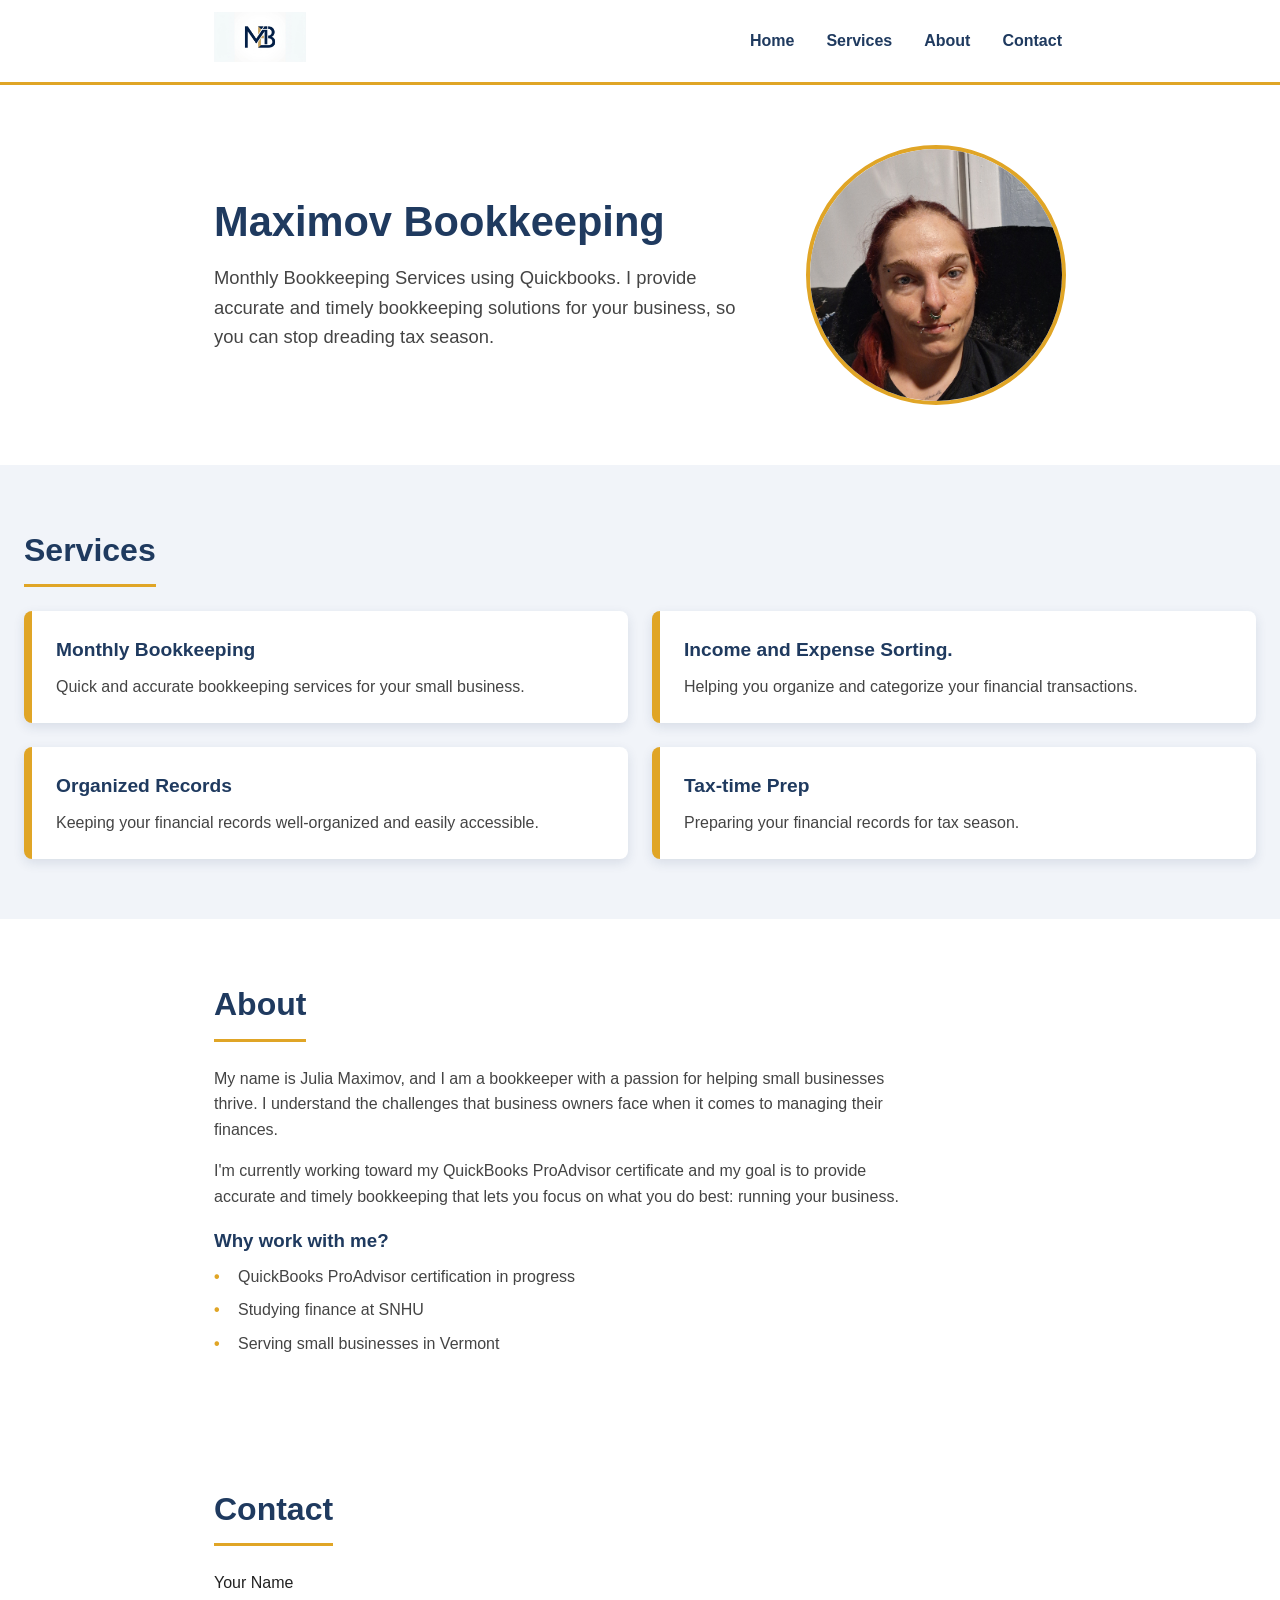
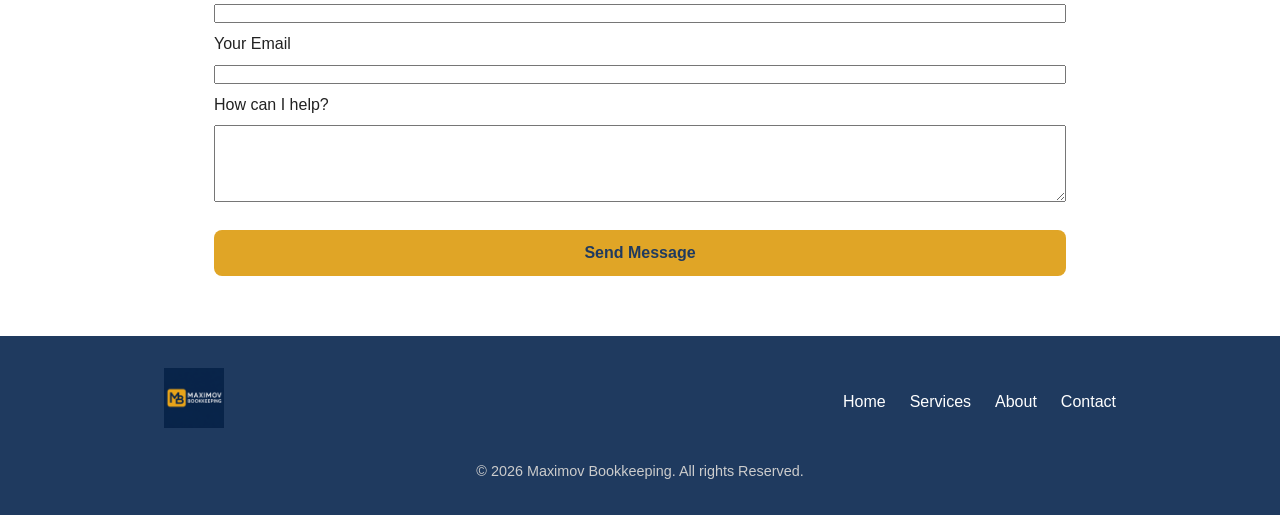
==== index.html @ 971b33e2 "first commit" ====
<!DOCTYPE html>
<html lang="en">
<head>
  <meta charset="UTF-8">
  <meta name="viewport" content="width=device-width, initial-scale=1.0">
  <title>Maximov Bookkeeping</title>
  <link rel="stylesheet" href="style.css">
</head>

<body>
  <header>
    <div class="container">
      <div class="row">
        <nav>
          <div class="img_wrapper">
            <figure>
              <img src="./assets/header_logo.png" alt="logo">
            </figure>
          </div>
          <ul>
            <li>
              <a href="/">Home</a>
            </li>
            <li>
              <a href="#services">Services</a>
            </li>
            <li>
              <a href="#about">About</a>
            </li>
            <li>
              <a href="#contact">Contact</a>
            </li>
          </ul>
        </nav>
      </div>
    </div>
 </header>

  <section id="home">
    <div>
      <h1>Maximov Bookkeeping</h1>
     <p>Monthly Bookkeeping Services using Quickbooks. I provide accurate and timely bookkeeping solutions for your business, so you can stop dreading tax season.</p>
    </div>
    <figure>
      <img src="./assets/header_img.jpg" alt="header image">
    </figure>
  </section>

  <section id="services">
    <h2>Services</h2>
    <div class="services_grid">
      <div class="services_card">
        <h3>Monthly Bookkeeping</h3>
        <p>Quick and accurate bookkeeping services for your small business.</p>
      </div>
      <div class="services_card">
        <h3>Income and Expense Sorting.</h3>
        <p>Helping you organize and categorize your financial transactions.</p>
      </div>
      <div class="services_card">
        <h3>Organized Records</h3>
        <p>Keeping your financial records well-organized and easily accessible.</p>
      </div>
      <div class="services_card">
        <h3>Tax-time Prep</h3>
        <p>Preparing your financial records for tax season.</p>
      </div>
    </div>
  </section>

  <section id="about">
    <h2>About</h2>
    <div class="about_wrapper">
      <p>My name is Julia Maximov, and I am a bookkeeper with a passion for helping small businesses thrive. I understand the challenges that business owners face when it comes to managing their finances.</p>
      <p>I'm currently working toward my  QuickBooks ProAdvisor certificate and my goal is to provide accurate and timely bookkeeping that lets you focus on what you do best: running your business.</p>
      <h3>Why work with me?</h3>
      <ul>
        <li>QuickBooks ProAdvisor certification in progress</li>
        <li>Studying finance at SNHU</li>
        <li>Serving small businesses in Vermont</li>
      </ul>
    </div>
  </section>

  <section id="contact">
    <h2>Contact</h2>
    <form class="contact_form" action="https://formspree.io/f/xaeezlde" method="POST">
      <label for="name">Your Name</label>
      <input type="text" id="name" name="name" required>

      <label for="email">Your Email</label>
      <input type="email" id="email" name="email" required>

      <label for="message">How can I help?</label>
      <textarea id="message" name="message" rows="5" required></textarea>

      <button type="submit">Send Message</button>
    </form>
    <script src="index.js"></script>
  </section>

  <footer>
    <div class="container">
      <div class="row">
        <div class="footer_img-wrapper">
          <img src="./assets/footer_logo.png" class="footer_logo"alt="footer_logo">
        </div>
        <div class="footer_links">
          <ul>
            <li><a href="/">Home</a></li>
            <li><a href="#services">Services</a></li>
            <li><a href="#about">About</a></li>
            <li><a href="#contact">Contact</a></li>
          </ul>
        </div>
      </div>
      <p class="footer_copy">&copy; 2026 Maximov Bookkeeping. All rights Reserved.</p>
    </div>
  </footer>
</body>
</html>
---- style.css ----
* {
  margin: 0;
  padding: 0;
  box-sizing: border-box;
}

html {
  scroll-behavior: smooth;
  scroll-padding-top: 90px;
}

body {
  font-family: Arial, sans-serif;
  line-height: 1.6;
  color: #222;
}

header {
  background: #ffffff;
  border-bottom: 3px solid #e0a526;
  position: sticky;
  top: 0;
  z-index: 1000;
}

nav {
  display: flex;
  justify-content: space-between;
  align-items: center;
  max-width: 900px;
  margin: 0 auto;
  padding: 12px 24px;
}

nav ul {
  display: flex;
  gap: 24px;
  list-style: none;
}

nav a { 
  text-decoration: none;
  color: #1f3a5f;
  font-weight: 700;
  padding: 8px 4px;
  border-bottom: 2px solid transparent;
}

nav a:hover {
  color: #b8860b;
  border-bottom-color: #e0a526;
}

.img_wrapper img {
  height: 50px;
  mix-blend-mode: multiply;
}

section {
  max-width: 900px;
  margin: 0 auto;
  padding: 60px 24px;
}

 /* Home Section */

#home {
  display: flex;
  align-items: center;
  justify-content: space-between;
  gap: 40px;
}

.home-text {
  flex: 1;
}

#home h1 {
  font-size: 2.6rem;
  line-height: 1.2;
  color: #1f3a5f;
  margin-bottom: 16px;
}

#home p {
  font-size: 1.15rem;
  color: #444;
}

#home figure {
  flex-shrink: 0;
}

#home img {
  width: 260px;
  height: 260px;
  object-fit: cover;
  border-radius: 50%;
  border: 4px solid #e0a526;
  display: block;
}

/* Services Section */

section h2 {
  font-size: 2rem;
  color: #1f3a5f;
  margin-bottom: 24px;
  padding-bottom: 8px;
  border-bottom: 3px solid #e0a526;
  display: inline-block;
}

.services_grid {
  display: grid;
  grid-template-columns: 1fr 1fr;
  gap: 24px;
}

.services_card {
  background: #ffffff;
  border-left: 8px solid #e0a526;
  border-radius: 8px;
  padding: 24px;
  box-shadow: 0 4px 12px rgba(31, 58, 95, 0.12);
}

#services {
  background: #f1f4f9;
  max-width: none;
}

.services_card h3 {
  color: #1f3a5f;
  font-size: 1.2rem;
  margin-bottom: 8px;
}

.services_card p {
  color: #444;
}

/* About Section */

.about_wrapper {
  max-width: 700px;
}

.about_wrapper p {
  color: #444;
  line-height: 1.6;
  margin-bottom: 16px;
}

.about_wrapper h3 {
  color: #1f3a5f;
  margin-bottom: 8px;
}

.about_wrapper ul {
  list-style: none;
  padding-left: 0;
}

.about_wrapper ul li {
  position: relative;
  padding-left: 24px;
  margin-bottom: 8px;
  color: #444;
}

.about_wrapper ul li::before {
  content:"\2022";
  color: #e0a526;
  font-weight: bold;
  position: absolute;
  left: 0;
}

/* Contact Section */

.contact_form {
  display: flex;
  flex-direction: column;
  gap: 8px;
}

.contact_ form label {
  color: #1f3a5f;
  font-weight: bold;
  margin-top: 12px;
}

.contact_form input:focus,
.contact_form textarea:focus {
  outline: none;
  border-color: #e0a526;
}

.contact_form button {
  margin-top: 20px;
  padding: 14px;
  background: #e0a526;
  color: #1f3a5f;
  font-size: 1rem;
  font-weight: bold;
  border: none;
  border-radius: 8px;
  cursor: pointer;
}

.contact_form button:hover {
  background: #1f3a5f;
  color: #ffffff;
}

.thanks a {
  color: #1f3a5f;
  font-weight: bold;
}

/*Footer Section */

footer {
  background: #1f3a5f;
  color: #ffffff;
  padding: 32px 0; 
}

footer .row {
  display: flex;
  justify-content: space-between;
  align-items: center;
  max-width: 1000px;
  margin: 0 auto;
  padding: 0 24px;
}

.footer_logo {
  height: 60px;
  width: auto;
}

.footer_links ul {
  list-style: none;
  display: flex;
  gap: 24px;
  margin: 0;
  padding: 0;
}

.footer_links a {
  color: #ffffff;
  text-decoration: none;
}

.footer_links a:hover {
  color: #e0a526;
}

.footer_copy {
  text-align: center;
  color: #cccccc;
  font-size: 0.9rem;
  margin-top: 24px;
}

/* Mobile Responsiveness */

@media (max-width: 700px) {
  .services_grid {
    grid-template-columns: 1fr;
  }
}
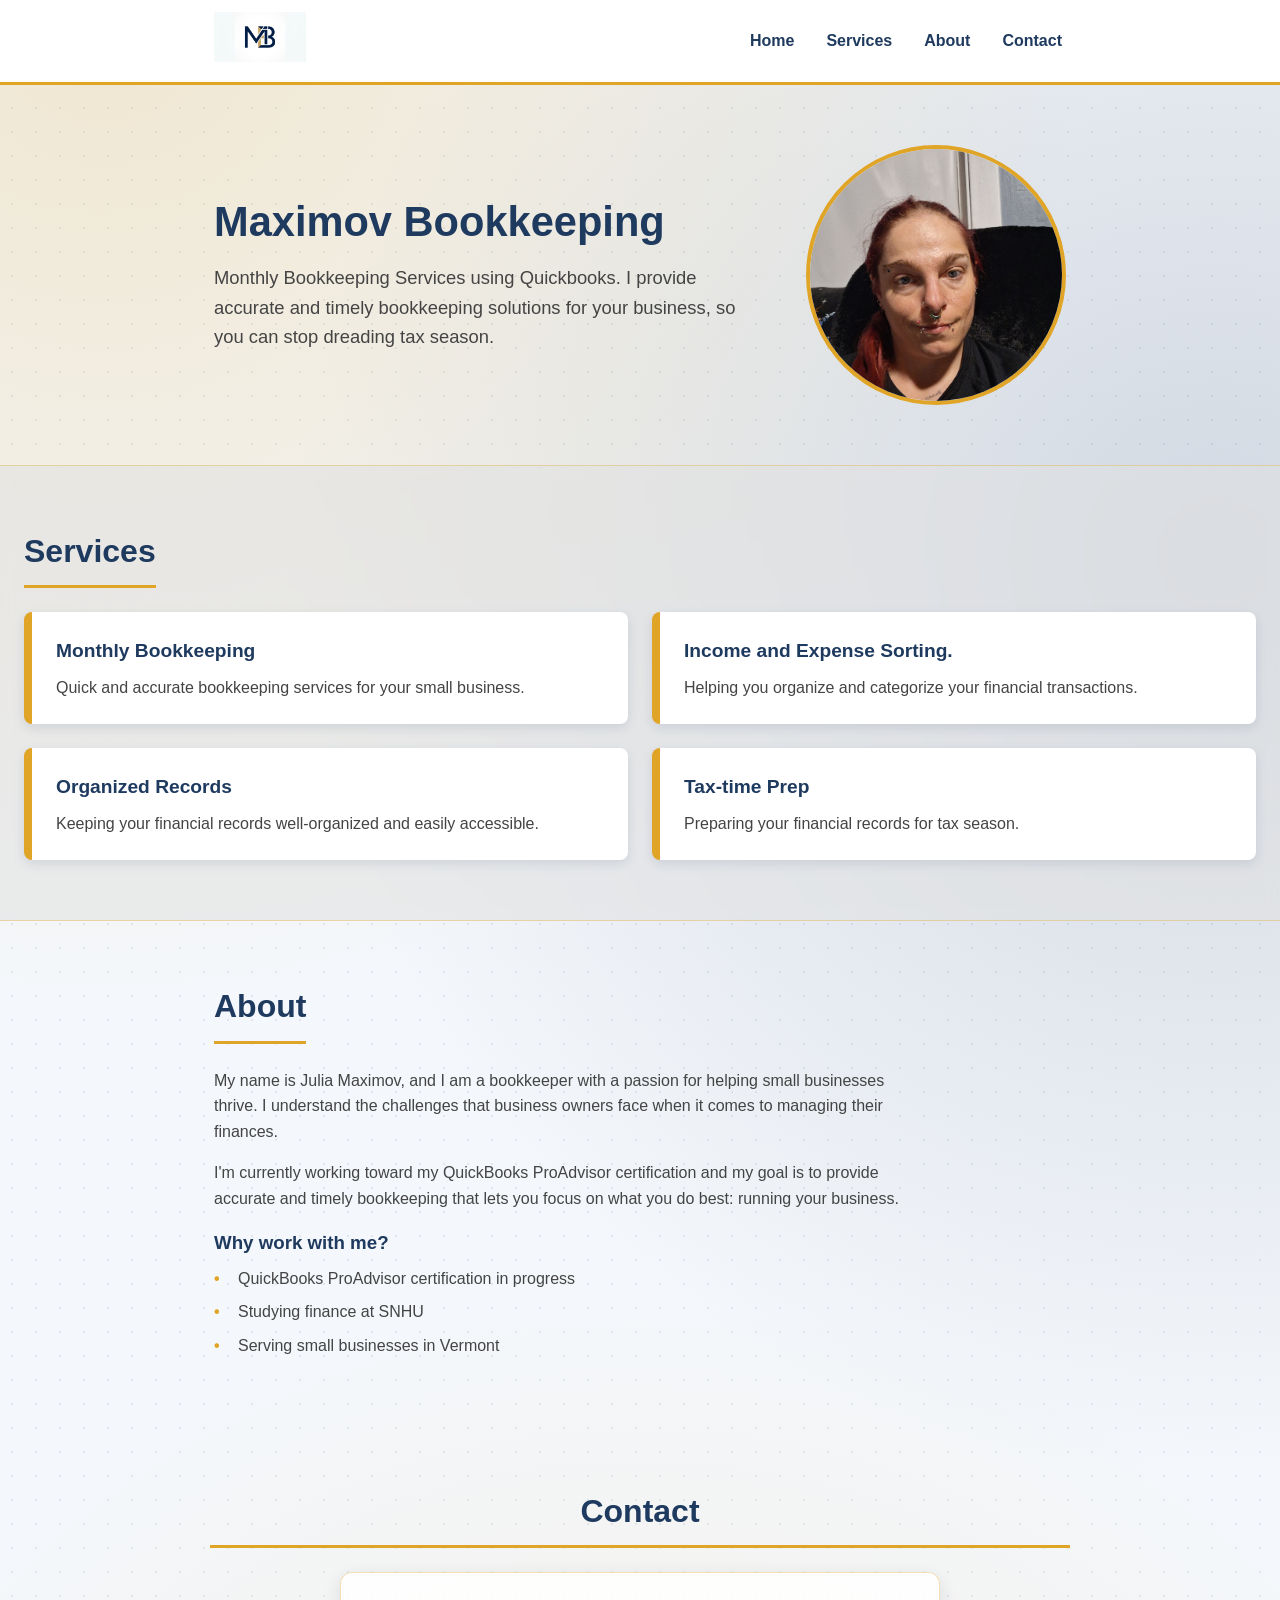
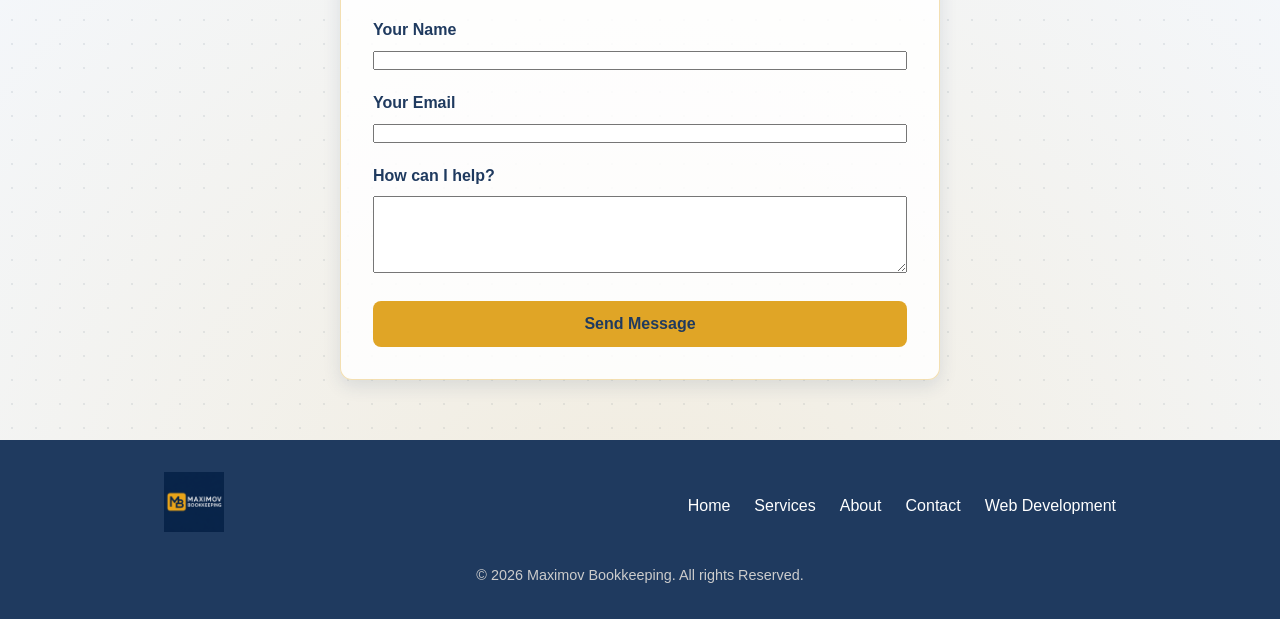
==== commit 844817c7: "finished basic page layout, still working on mobile responsiveness" ====
--- a/index.html
+++ b/index.html
@@ -72,7 +72,7 @@
     <h2>About</h2>
     <div class="about_wrapper">
       <p>My name is Julia Maximov, and I am a bookkeeper with a passion for helping small businesses thrive. I understand the challenges that business owners face when it comes to managing their finances.</p>
-      <p>I'm currently working toward my  QuickBooks ProAdvisor certificate and my goal is to provide accurate and timely bookkeeping that lets you focus on what you do best: running your business.</p>
+      <p>I'm currently working toward my  QuickBooks ProAdvisor certification and my goal is to provide accurate and timely bookkeeping that lets you focus on what you do best: running your business.</p>
       <h3>Why work with me?</h3>
       <ul>
         <li>QuickBooks ProAdvisor certification in progress</li>
@@ -111,6 +111,7 @@
             <li><a href="#services">Services</a></li>
             <li><a href="#about">About</a></li>
             <li><a href="#contact">Contact</a></li>
+            <li><a href="webDev.html">Web Development</a></li>
           </ul>
         </div>
       </div>
--- a/style.css
+++ b/style.css
@@ -179,16 +179,43 @@
 
 /* Contact Section */
 
+#contact {
+  background: transparent;
+  backdrop-filter: none;
+  border: none;
+  box-shadow: none;
+  padding: 60px 20px;
+}
+
 .contact_form {
   display: flex;
   flex-direction: column;
-  gap: 8px;
-}
-
-.contact_ form label {
+  gap: 8px; 
+  background: rgba(255, 255, 255, 0.85);
+  padding: 32px;
+  margin: 24px auto 0;
+  max-width: 600px;
+  border-radius: 12px;
+  border: 1px solid rgba(224, 165, 38, 0.35);
+  box-shadow: 0 6px 18px rgba(31, 58, 95, 0.12);
+  box-sizing: border-box;
+}
+
+.contact_form label {
   color: #1f3a5f;
   font-weight: bold;
   margin-top: 12px;
+}
+
+#contact h2 {
+  display: block;
+  text-align: center;
+}
+
+.contact_form input,
+.contact_form textarea {
+  width: 100%;
+  box-sizing: border-box;
 }
 
 .contact_form input:focus,
@@ -265,10 +292,81 @@
   margin-top: 24px;
 }
 
+.work_grid {
+  display: grid;
+  grid-template-columns: repeat(auto-fit, minmax(260px,1fr));
+  gap: 20px;
+  margin: 24px 0;
+}
+
+.work_grid img {
+  width: 100%;
+  height: auto;
+  border-radius: 8px;
+  border: 2px solid #e0a526;
+  box-shadow: 0 4px 12px rgba(0, 0, 0, 0.15);
+}
+
+.work_links {
+  display: flex;
+  gap: 16px;
+  flex-wrap: wrap;
+}
+
+.work_links a {
+  background: #1f3a5f;
+  color: #ffffff;
+  padding: 10px 20px;
+  border-radius: 6px;
+  text-decoration: none;
+  font-weight: bold;
+}
+
+.work_links a:hover {
+  background: #e0a526;
+  color: #1f3a5f;
+}
+
 /* Mobile Responsiveness */
 
 @media (max-width: 700px) {
   .services_grid {
     grid-template-columns: 1fr;
   }
+}
+
+@media (max-width) {
+  footer .row {
+    flex-direction: column;
+    gap: 20px;
+    text-align: center;
+  }
+
+  .footer_links ul {
+    flex-wrap: wrap;
+    justify-content: center;
+    gap: 16px;
+  }
+}
+
+body {
+   background-color: #f4f7fb;
+    background-image: 
+      radial-gradient(circle at 8% 0%, rgba(224, 165, 38, 0.20), transparent 40%),
+     radial-gradient(circle at 95% 25%, rgba(31, 58, 95, 0.16), transparent 45%),
+      radial-gradient(circle at 50% 100%, rgba(224, 165, 38, 0.14), transparent 40%),
+      radial-gradient(rgba(31, 58, 95, 0.09) 1px, transparent 1px);
+  background-size: auto, auto, auto, 24px 24px;
+  background-repeat: no-repeat, no-repeat, no-repeat, repeat;
+}
+
+section {
+  background: transparent;
+}
+
+#services {
+  background: rgba(225, 225, 225, 0.55);
+  backdrop-filter: blur(6px);
+  border-top: 1px solid rgba(224, 165, 38, 0.35);
+  border-bottom: 1px solid rgba(224, 165, 38, 0.35);
 }
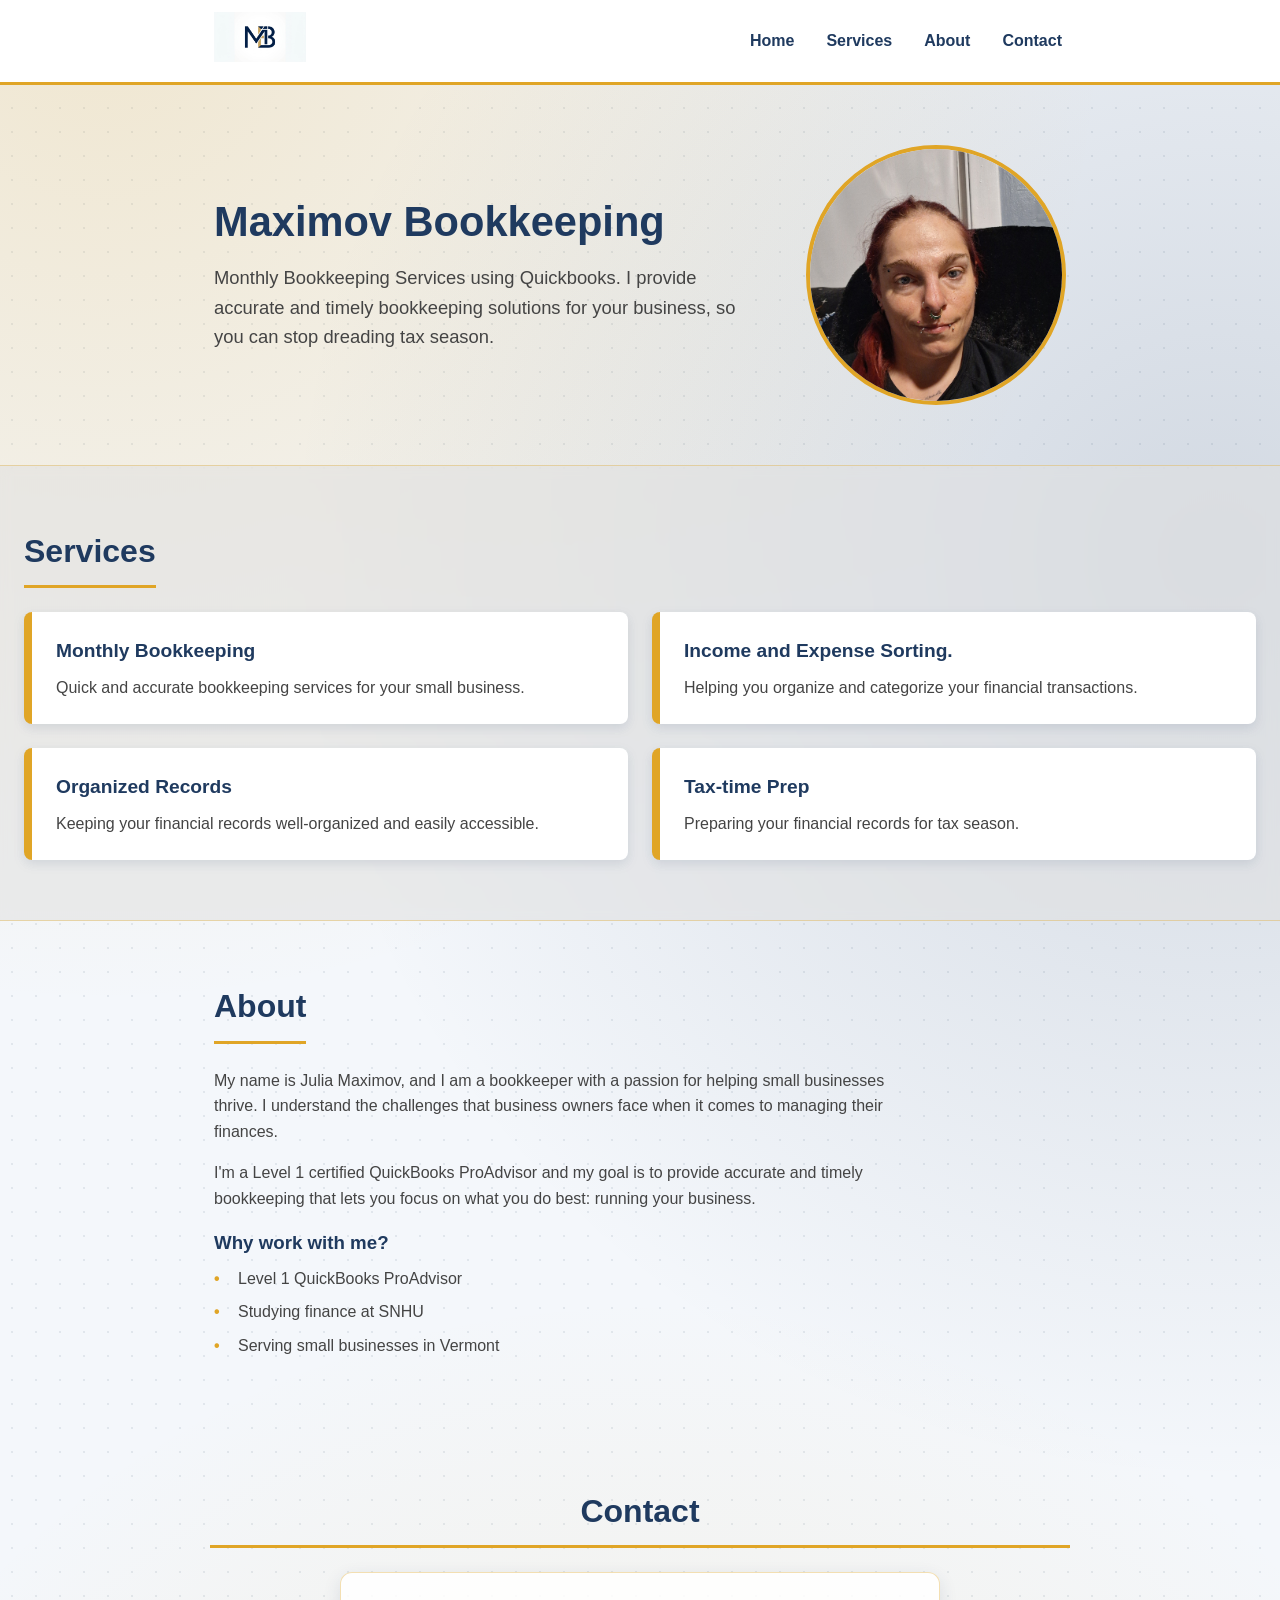
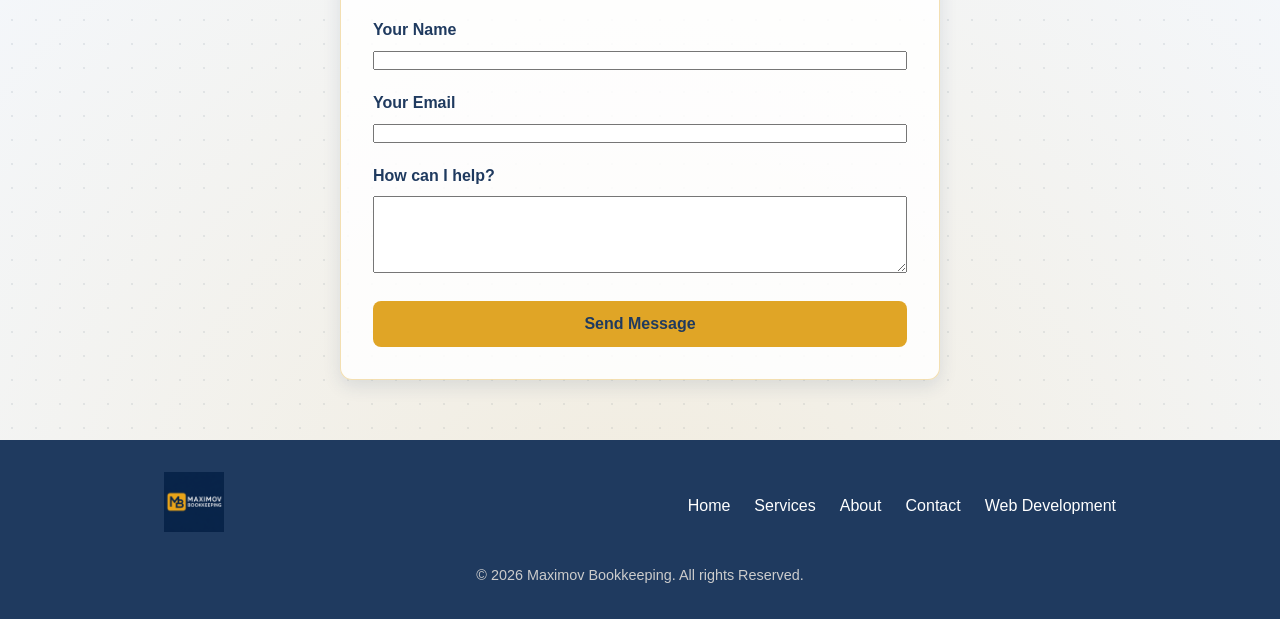
==== commit 4aaf927c: "updates to QuickBooks certification" ====
--- a/index.html
+++ b/index.html
@@ -42,7 +42,7 @@
      <p>Monthly Bookkeeping Services using Quickbooks. I provide accurate and timely bookkeeping solutions for your business, so you can stop dreading tax season.</p>
     </div>
     <figure>
-      <img src="./assets/header_img.jpg" alt="header image">
+      <img src="./assets/header_img.jpg" class="header_img" alt="header image">
     </figure>
   </section>
 
@@ -72,10 +72,10 @@
     <h2>About</h2>
     <div class="about_wrapper">
       <p>My name is Julia Maximov, and I am a bookkeeper with a passion for helping small businesses thrive. I understand the challenges that business owners face when it comes to managing their finances.</p>
-      <p>I'm currently working toward my  QuickBooks ProAdvisor certification and my goal is to provide accurate and timely bookkeeping that lets you focus on what you do best: running your business.</p>
+      <p>I'm a Level 1 certified QuickBooks ProAdvisor and my goal is to provide accurate and timely bookkeeping that lets you focus on what you do best: running your business.</p>
       <h3>Why work with me?</h3>
       <ul>
-        <li>QuickBooks ProAdvisor certification in progress</li>
+        <li>Level 1 QuickBooks ProAdvisor</li>
         <li>Studying finance at SNHU</li>
         <li>Serving small businesses in Vermont</li>
       </ul>
--- a/style.css
+++ b/style.css
@@ -7,6 +7,12 @@
 html {
   scroll-behavior: smooth;
   scroll-padding-top: 90px;
+}
+
+html,
+body {
+  max-width: 100%;
+  overflow-x: hidden;
 }
 
 body {
@@ -21,6 +27,11 @@
   position: sticky;
   top: 0;
   z-index: 1000;
+}
+
+img {
+  max-width: 100%;
+  height: auto;
 }
 
 nav {
@@ -329,13 +340,7 @@
 
 /* Mobile Responsiveness */
 
-@media (max-width: 700px) {
-  .services_grid {
-    grid-template-columns: 1fr;
-  }
-}
-
-@media (max-width) {
+@media (max-width: 850) {
   footer .row {
     flex-direction: column;
     gap: 20px;
@@ -346,6 +351,81 @@
     flex-wrap: wrap;
     justify-content: center;
     gap: 16px;
+  }
+}
+
+@media (max-width: 768px) {
+  header nav, 
+  footer nav {
+    flex-wrap: wrap;
+    justify-content: center;
+    gap: 10px;
+  }
+
+  input, 
+  textarea {
+    padding: 12px;
+    font-size: 16px;
+  }
+}
+
+@media (max-width: 700px) {
+  .services_grid {
+    grid-template-columns: 1fr;
+  }
+}
+
+@media (max-width: 600px) {
+   #home {
+    display: flex;
+    flex-direction: column;
+    align-items: center;
+    grid-template-columns: 1fr;
+    text-align: center;
+    gap: 20px;
+  }
+}
+
+@media (max-width: 550px) {
+  .img_wrapper img,
+  .footer_logo {
+    max-width: 100%;
+    height: 50px;
+    width: auto;
+    object-fit: contain;
+  }
+
+  nav {
+    flex-direction: column;
+    gap: 12px;
+    padding: 12px;
+  }
+
+  nav ul {
+    flex-wrap: wrap;
+    justify-content: center;
+    gap: 12px;
+  }
+
+  footer.row {
+    flex-direction: column;
+    align-items: center;
+    gap: 16px;
+    text-align: center;
+  }
+
+  .footer_links ul {
+    flex-wrap: wrap;
+    justify-content: center;
+    gap: 12px;
+  }
+
+  #home img.header_img {
+    width: 200px;
+    height: 200px;
+    max-width: 100%;
+    object-fit: cover;
+    border-radius: 50%;
   }
 }
 
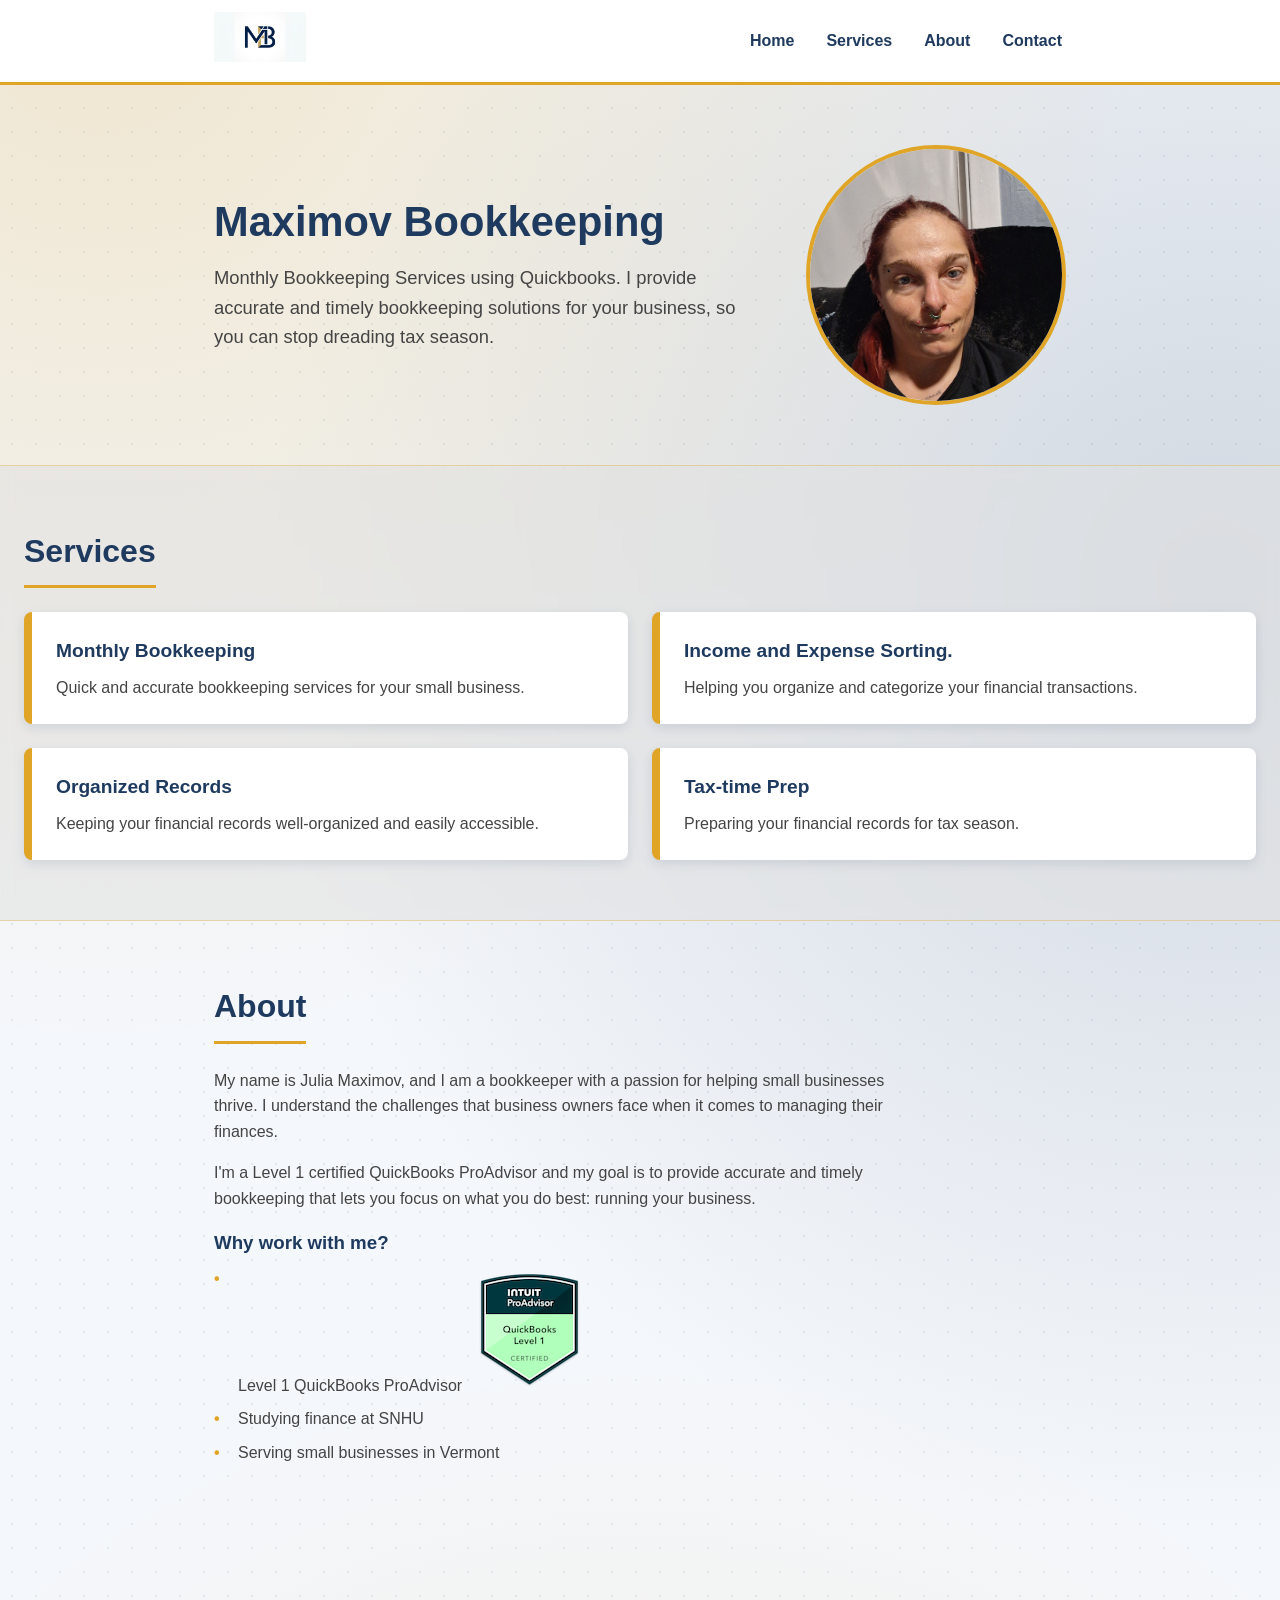
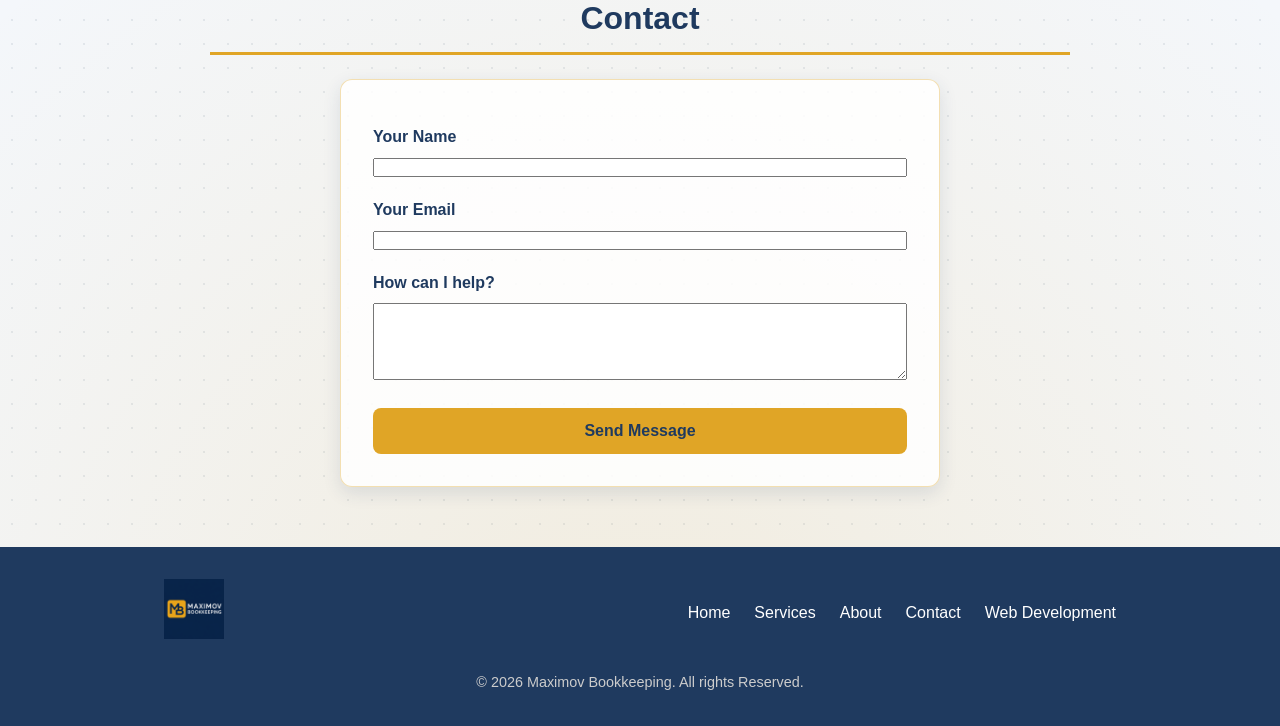
==== commit 0fb59086: "added cerification badge" ====
--- a/index.html
+++ b/index.html
@@ -75,7 +75,7 @@
       <p>I'm a Level 1 certified QuickBooks ProAdvisor and my goal is to provide accurate and timely bookkeeping that lets you focus on what you do best: running your business.</p>
       <h3>Why work with me?</h3>
       <ul>
-        <li>Level 1 QuickBooks ProAdvisor</li>
+        <li>Level 1 QuickBooks ProAdvisor <img src="./assets/level-1-badge.png"></li>
         <li>Studying finance at SNHU</li>
         <li>Serving small businesses in Vermont</li>
       </ul>
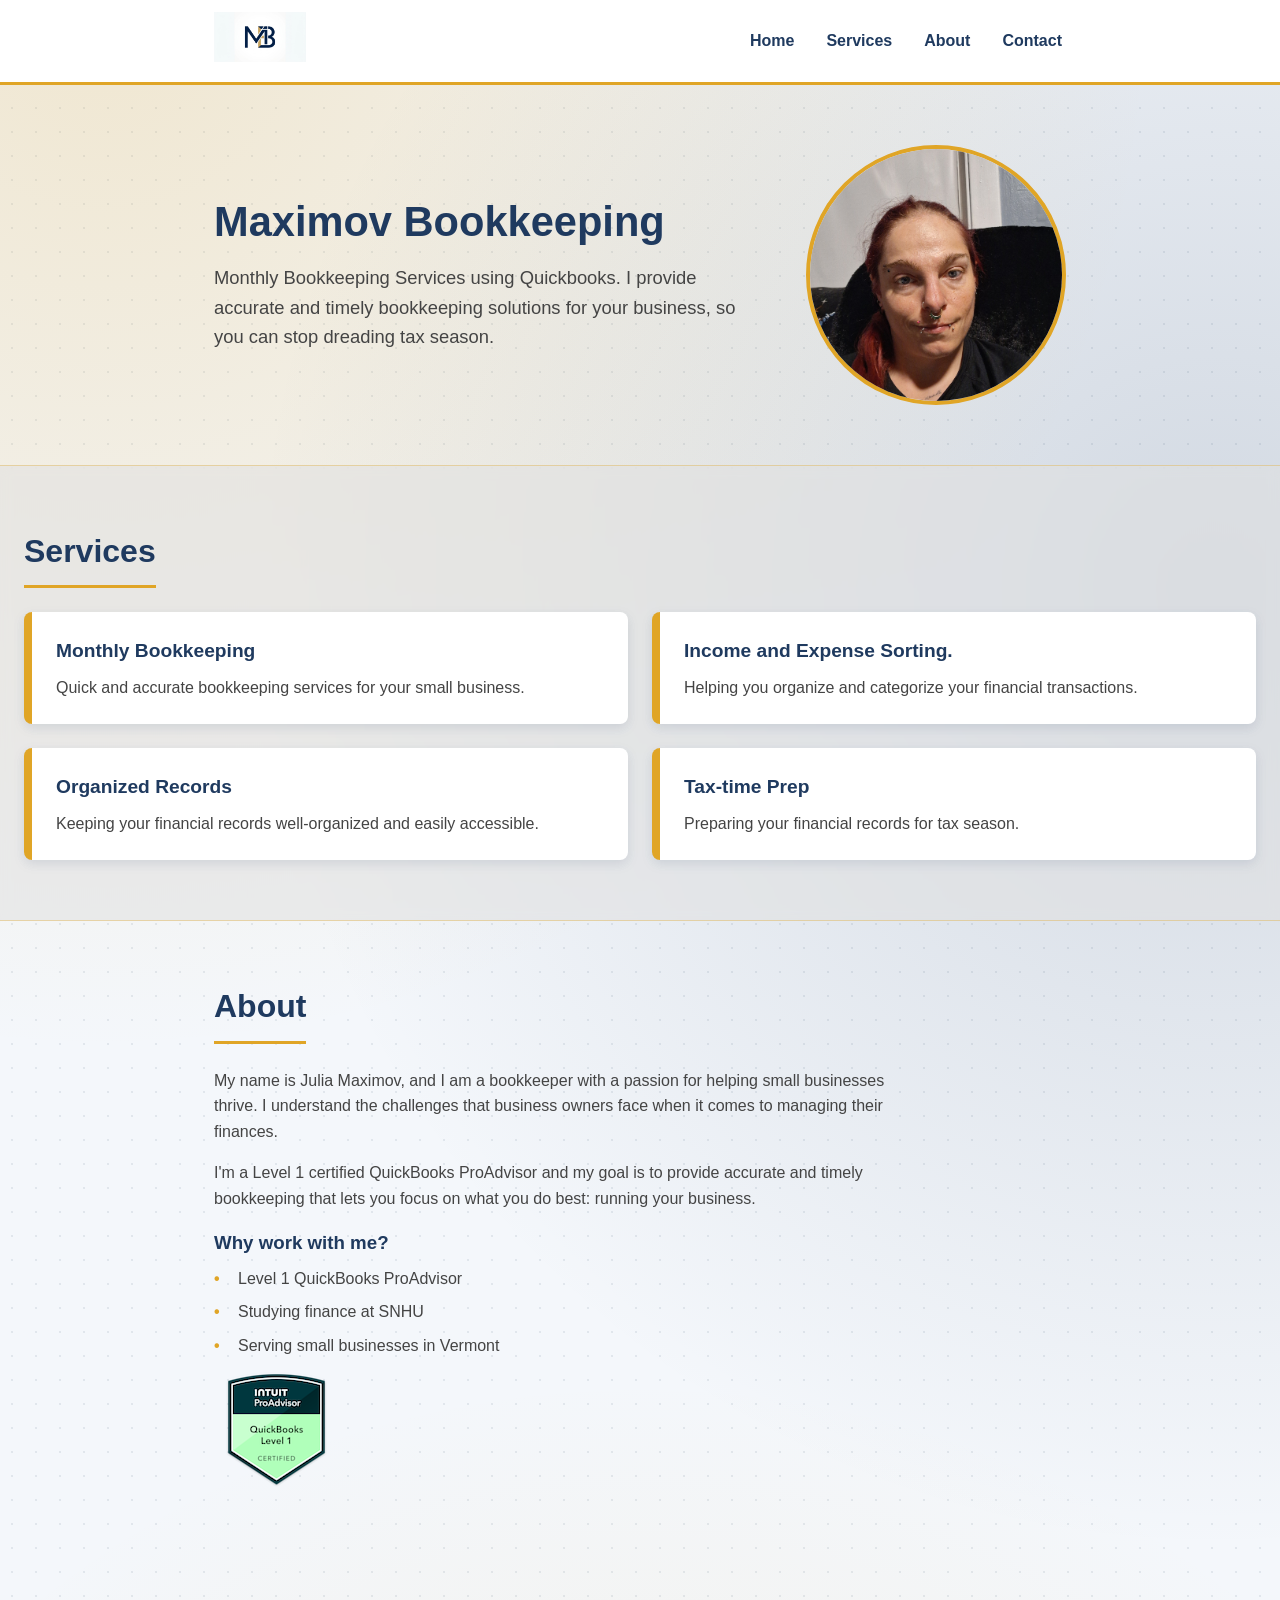
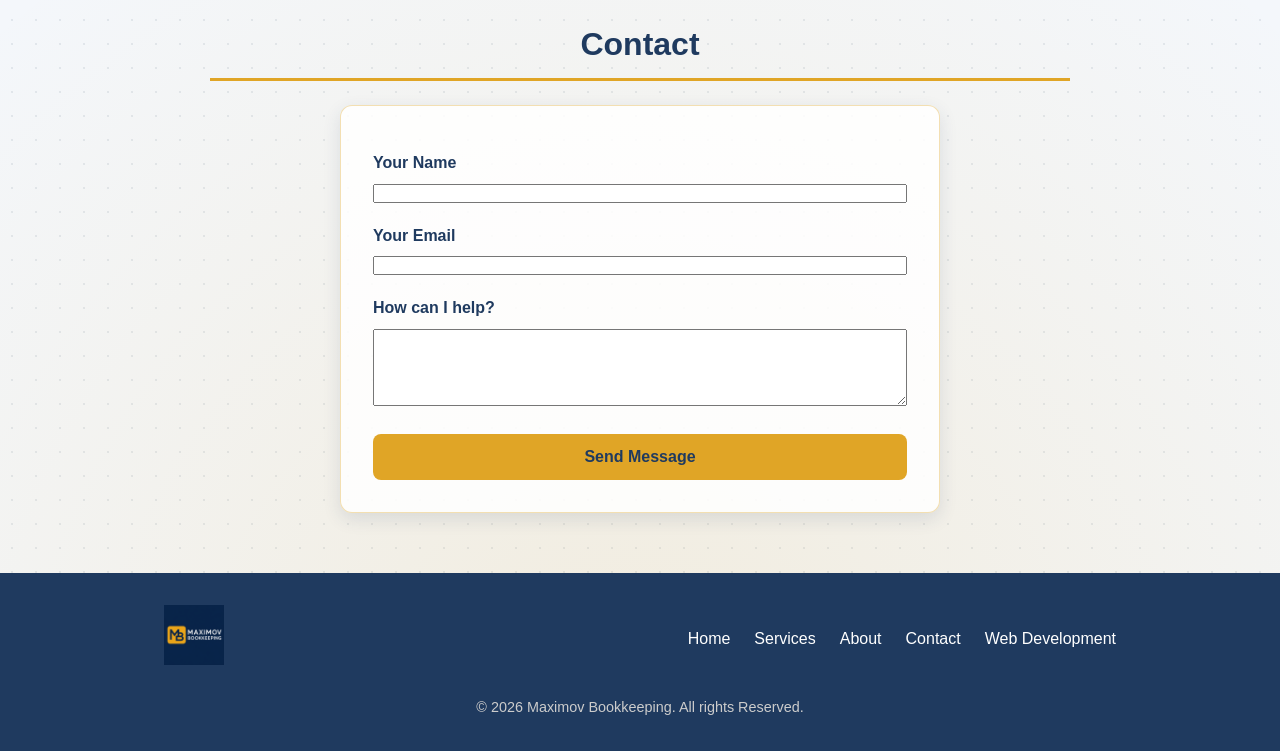
==== commit b60315d5: "updated badge" ====
--- a/index.html
+++ b/index.html
@@ -75,10 +75,11 @@
       <p>I'm a Level 1 certified QuickBooks ProAdvisor and my goal is to provide accurate and timely bookkeeping that lets you focus on what you do best: running your business.</p>
       <h3>Why work with me?</h3>
       <ul>
-        <li>Level 1 QuickBooks ProAdvisor <img src="./assets/level-1-badge.png"></li>
+        <li>Level 1 QuickBooks ProAdvisor</li>
         <li>Studying finance at SNHU</li>
         <li>Serving small businesses in Vermont</li>
       </ul>
+       <img src="./assets/level-1-badge.png">
     </div>
   </section>
 
